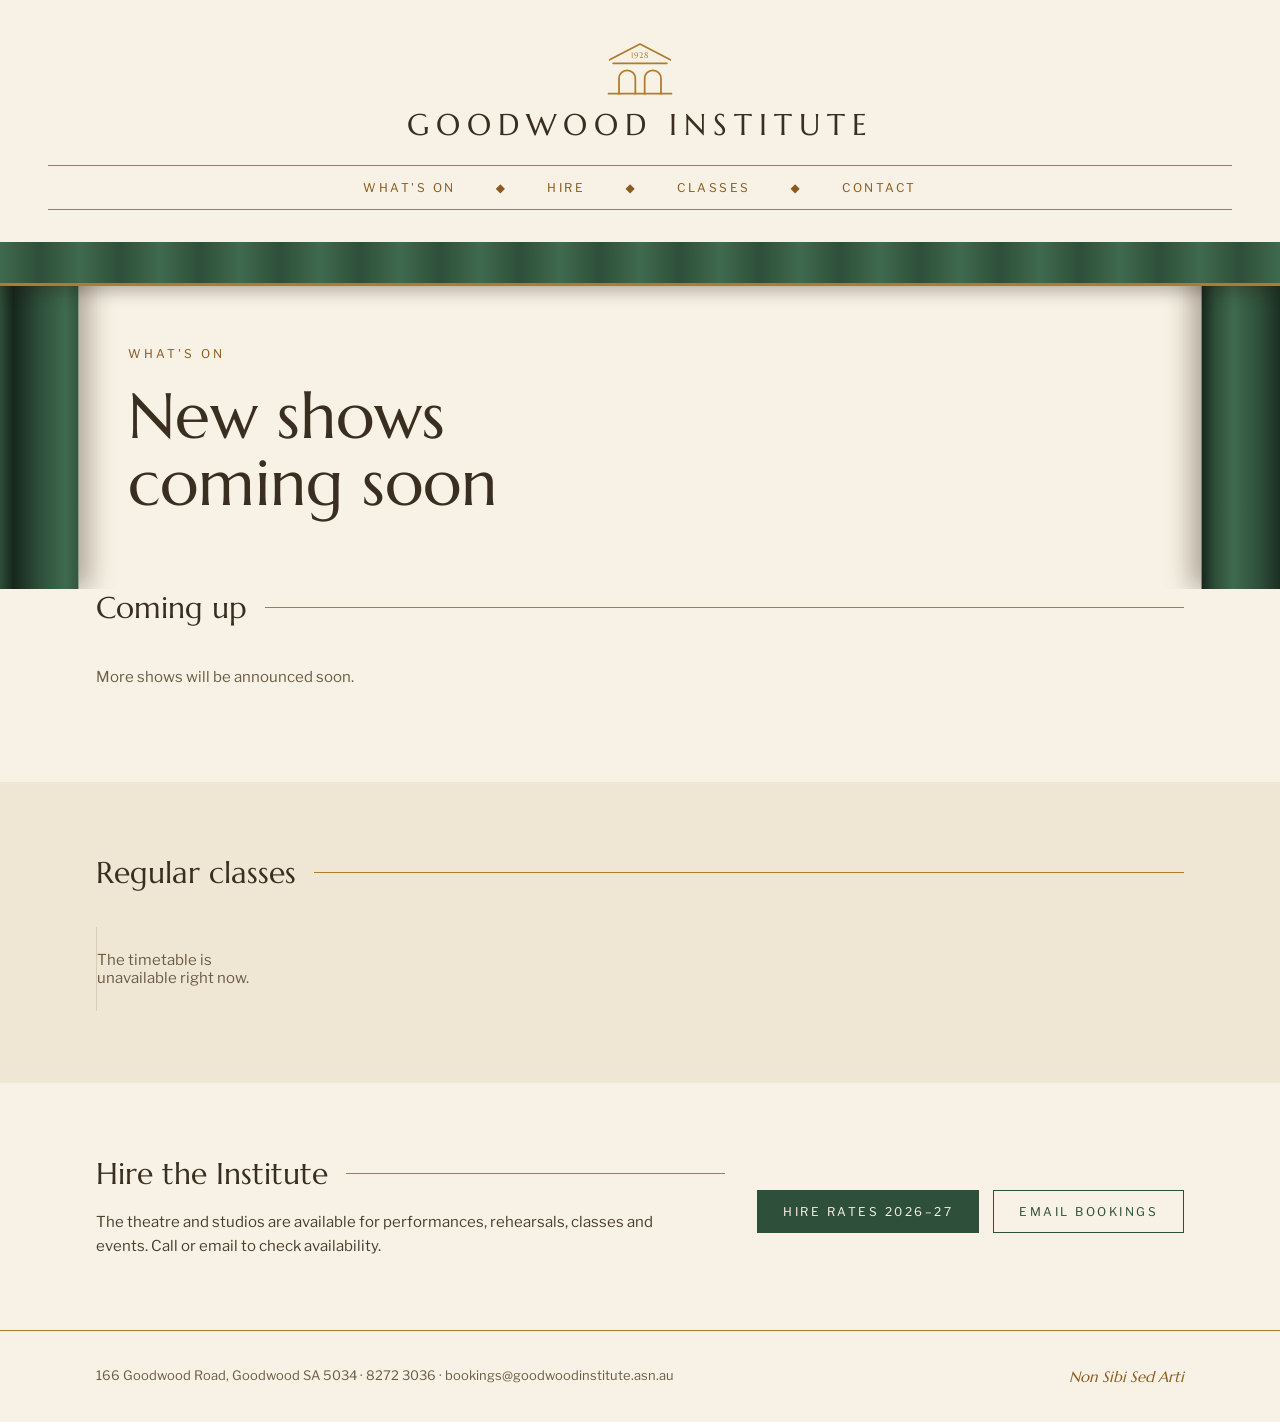
==== site/index.html @ 8cef1530 "Upcoming shows and regular classes from the Google Calendar Adds a Python/Flask backend (backend/) t" ====
<!DOCTYPE html>
<html lang="en-AU">
<head>
<meta charset="utf-8">
<meta name="viewport" content="width=device-width, initial-scale=1">
<title>Goodwood Institute · Theatre and studios on Goodwood Road</title>
<meta name="description" content="Shows, regular classes and venue hire at the Goodwood Institute, 166 Goodwood Road, Goodwood SA.">
<link rel="preconnect" href="https://fonts.googleapis.com">
<link rel="preconnect" href="https://fonts.gstatic.com" crossorigin>
<link href="https://fonts.googleapis.com/css2?family=Marcellus&family=Libre+Franklin:wght@400;500;600&display=swap" rel="stylesheet">
<link rel="stylesheet" href="styles.css">
</head>
<body>
<div class="wrap">
  <header class="masthead">
    <svg width="70" height="56" viewBox="0 0 120 96" fill="none" aria-hidden="true"><path d="M8 34 L60 7 L112 34" stroke="#B27A2B" stroke-width="3" stroke-linecap="round" stroke-linejoin="round"/><path d="M14 40 H106" stroke="#B27A2B" stroke-width="3" stroke-linecap="round"/><text x="60" y="31" text-anchor="middle" font-family="Marcellus, serif" font-size="13" letter-spacing="2" fill="#B27A2B">1928</text><path d="M24 92 V66 A14 14 0 0 1 52 66 V92" stroke="#B27A2B" stroke-width="3" stroke-linecap="round"/><path d="M68 92 V66 A14 14 0 0 1 96 66 V92" stroke="#B27A2B" stroke-width="3" stroke-linecap="round"/><path d="M6 92 H114" stroke="#B27A2B" stroke-width="3" stroke-linecap="round"/></svg>
    <h1>Goodwood Institute</h1>
  </header>
  <nav class="nav" aria-label="Main">
    <a href="#whats-on">What's on</a><span class="sep" aria-hidden="true">◆</span>
    <a href="#hire">Hire</a><span class="sep" aria-hidden="true">◆</span>
    <a href="#week">Classes</a><span class="sep" aria-hidden="true">◆</span>
    <a href="#contact">Contact</a>
  </nav>

  <main>
    <section class="stage" id="whats-on" aria-label="Featured show">
      <div class="feature" id="feature"></div>
      <div class="curtain left" aria-hidden="true"></div>
      <div class="curtain right" aria-hidden="true"></div>
      <div class="pelmet" aria-hidden="true"></div>
    </section>

    <section class="upcoming" aria-labelledby="upcoming-h">
      <div class="section-head"><h2 id="upcoming-h">Coming up</h2></div>
      <div id="upcoming"></div>
    </section>

    <section class="week" id="week" aria-labelledby="week-h">
      <div class="section-head"><h2 id="week-h">Regular classes</h2></div>
      <div class="week-tabs" id="week-tabs" role="group" aria-label="Choose a week"></div>
      <div class="week-grid" id="week-grid" aria-live="polite"></div>
    </section>

    <section class="hire" id="hire" aria-labelledby="hire-h">
      <div>
        <div class="section-head"><h2 id="hire-h">Hire the Institute</h2></div>
        <p>The theatre and studios are available for performances, rehearsals, classes and events. Call or email to check availability.</p>
      </div>
      <div class="buttons">
        <a class="btn btn-solid" href="docs/rates-2026-2027.pdf">Hire rates 2026–27</a>
        <a class="btn btn-line" href="mailto:bookings@goodwoodinstitute.asn.au">Email bookings</a>
      </div>
    </section>
  </main>

  <footer class="footer" id="contact">
    <span>166 Goodwood Road, Goodwood SA 5034 · <a href="tel:+61882723036">8272&nbsp;3036</a> · <a href="mailto:bookings@goodwoodinstitute.asn.au">bookings@goodwoodinstitute.asn.au</a></span>
    <span class="motto" lang="la">Non Sibi Sed Arti</span>
  </footer>
</div>
<script src="app.js"></script>
</body>
</html>
---- site/styles.css ----
:root {
  --cream: #F7F2E5; --cream-2: #EFE7D4; --rule: #D9CDB4;
  --ink: #3A2E20; --ink-2: #4A3D2C; --muted: #6B5B44;
  --ochre: #B27A2B; --ochre-dk: #8A5B1E; --green: #2E4F3A;
  --curtain-1: #16271C; --curtain-2: #2E4F3A; --curtain-3: #3F6A4E;
  --serif: 'Marcellus', Georgia, serif; --sans: 'Libre Franklin', system-ui, sans-serif;
}
* { box-sizing: border-box; }
body { margin: 0; background: var(--cream); color: var(--ink); font-family: var(--sans); -webkit-font-smoothing: antialiased; }
a { color: var(--green); text-decoration: none; }
a:hover { color: var(--ochre-dk); }
a:focus-visible, button:focus-visible { outline: 2px solid var(--ochre-dk); outline-offset: 3px; }
.visually-hidden { position: absolute; width: 1px; height: 1px; overflow: hidden; clip-path: inset(50%); white-space: nowrap; }
img { display: block; max-width: 100%; }
.wrap { max-width: 1280px; margin: 0 auto; }
.eyebrow { font-size: 0.75rem; letter-spacing: 3px; text-transform: uppercase; color: var(--ochre-dk); }

.masthead { display: flex; flex-direction: column; align-items: center; gap: 12px; padding: 40px 24px 24px; }
.masthead h1 { margin: 0; font: 400 1.875rem/1.1 var(--serif); letter-spacing: 7px; text-align: center; text-transform: uppercase; }
.nav { display: flex; flex-wrap: wrap; justify-content: center; gap: 14px 40px; padding: 14px; margin: 0 48px; border-top: 1px solid var(--ochre); border-bottom: 1px solid var(--ochre); font-size: 0.75rem; letter-spacing: 2.5px; text-transform: uppercase; }
.nav a { color: var(--ochre-dk); }
.nav .sep { color: var(--ochre-dk); }

.stage { position: relative; overflow: hidden; margin-top: 32px; }
.feature { display: grid; grid-template-columns: 460px minmax(0,1fr); gap: 72px; padding: 104px 128px 72px; align-items: center; }
.poster { aspect-ratio: 3 / 4; background: var(--cream-2); overflow: hidden; display: flex; align-items: center; justify-content: center; }
.poster img { width: 100%; height: 100%; object-fit: cover; }
.poster svg { width: 40%; opacity: .5; }
.feature-text { display: flex; flex-direction: column; gap: 22px; }
.feature-text h2 { margin: 0; font: 400 4rem/1.05 var(--serif); text-wrap: balance; }
.company { display: flex; align-items: center; gap: 14px; }
.company::before { content: ""; width: 34px; height: 1px; background: var(--ochre); }
.company span { font: italic 1.125rem var(--serif); color: var(--ochre-dk); }
.facts { display: grid; grid-template-columns: auto minmax(0,1fr); gap: 10px 28px; margin: 6px 0 0; font-size: 0.9375rem; color: var(--ink-2); }
.facts dt { color: var(--ochre-dk); }
.facts dd { margin: 0; }
.buttons { display: flex; flex-wrap: wrap; gap: 14px; margin-top: 10px; }
.btn { display: inline-block; font-size: 0.75rem; letter-spacing: 2.5px; text-transform: uppercase; padding: 14px 26px; text-align: center; }
.btn-solid { background: var(--green); color: var(--cream); }
.btn-solid:hover { background: var(--ochre-dk); color: var(--cream); }
.btn-line { border: 1px solid var(--green); color: var(--green); padding: 13px 25px; }

.curtain { position: absolute; top: 0; bottom: 0; width: 51%; transition: transform 2.6s cubic-bezier(.6,0,.2,1); pointer-events: none; }
.curtain.left { left: 0; background: repeating-linear-gradient(90deg, var(--curtain-1) 0, var(--curtain-2) 26px, var(--curtain-3) 52px, var(--curtain-2) 70px, var(--curtain-1) 84px); box-shadow: 10px 0 24px rgba(40,20,10,.35); }
.curtain.right { right: 0; background: repeating-linear-gradient(90deg, var(--curtain-1) 0, var(--curtain-2) 14px, var(--curtain-3) 32px, var(--curtain-2) 58px, var(--curtain-1) 84px); box-shadow: -10px 0 24px rgba(40,20,10,.35); }
.stage.open .curtain.left { transform: translateX(-88%); }
.stage.open .curtain.right { transform: translateX(88%); }
.pelmet { position: absolute; top: 0; left: 0; right: 0; height: 44px; background: repeating-linear-gradient(90deg, var(--curtain-3) 0, var(--curtain-2) 40px, var(--curtain-3) 80px); border-bottom: 3px solid var(--ochre); box-shadow: 0 6px 16px rgba(40,20,10,.3); pointer-events: none; }
@media (prefers-reduced-motion: reduce) { .curtain { transition: none; } }

.section-head { display: flex; align-items: center; gap: 18px; margin-bottom: 18px; }
.section-head h2 { margin: 0; font: 400 1.875rem var(--serif); }
.section-head::after { content: ""; flex: 1; height: 1px; background: var(--ochre); }

.upcoming { padding: 0 96px 72px; }
.show-row { display: grid; grid-template-columns: 110px 160px minmax(0,1fr) 150px; gap: 32px; align-items: center; padding: 18px 0; border-bottom: 1px solid var(--rule); }
.show-row .poster { aspect-ratio: auto; height: 140px; }
.show-date { font: 400 1.25rem var(--serif); color: var(--ochre-dk); }
.show-row h3 { margin: 0 0 6px; font: 400 1.625rem/1.2 var(--serif); }
.show-row .by { font-size: 0.875rem; color: var(--muted); }
.show-row .buttons { flex-direction: column; margin: 0; gap: 8px; }
.show-row .btn { padding: 12px 16px; }
.show-row .btn-line { padding: 11px 15px; }
.empty { padding: 24px 0; color: var(--muted); font-size: 0.9375rem; }

.week { background: var(--cream-2); padding: 72px 96px; }
.week-grid { display: grid; grid-template-columns: repeat(7, minmax(0,1fr)); border-left: 1px solid var(--rule); }
.day { border-right: 1px solid var(--rule); min-height: 220px; display: flex; flex-direction: column; }
.day-name { margin: 0; font-weight: 400; font-size: 0.75rem; letter-spacing: 2.5px; text-transform: uppercase; color: var(--ochre-dk); padding: 10px 14px; border-bottom: 1px solid var(--rule); }
.day-items { display: flex; flex-direction: column; gap: 10px; padding: 12px; }
.session { background: var(--cream); border-top: 2px solid var(--ochre); padding: 10px; display: flex; flex-direction: column; gap: 3px; color: var(--ink); }
.session .t { font-size: 0.75rem; color: var(--ochre-dk); }
.session .n { font: 400 1rem/1.2 var(--serif); }
.session .a { font-size: 0.75rem; color: var(--muted); }
a.session:hover .n { color: var(--green); }
.day.past { opacity: .55; }
.session.cancelled .n { text-decoration: line-through; }
.week-tabs { display: flex; flex-wrap: wrap; gap: 8px; margin-bottom: 18px; }
.week-tabs button { font: inherit; font-size: 0.75rem; letter-spacing: 2px; text-transform: uppercase; background: transparent; color: var(--green); border: 1px solid var(--green); padding: 10px 16px; cursor: pointer; }
.week-tabs button[aria-pressed="true"] { background: var(--green); color: var(--cream); }
.status { display: inline-block; margin-left: 12px; padding: 3px 8px; font: 600 0.6875rem var(--sans); letter-spacing: 1.5px; text-transform: uppercase; vertical-align: middle; background: var(--green); color: var(--cream); }
.summary { margin: 0; font-size: 1.0625rem; line-height: 1.6; color: var(--ink-2); max-width: 36em; }

.hire { padding: 72px 96px; display: grid; grid-template-columns: minmax(0,1fr) auto; gap: 32px; align-items: center; }
.hire p { margin: 8px 0 0; font-size: 0.9375rem; line-height: 1.6; color: var(--ink-2); max-width: 560px; }

.footer { padding: 36px 96px; display: flex; flex-wrap: wrap; gap: 12px 32px; justify-content: space-between; font-size: 0.8125rem; color: var(--muted); border-top: 1px solid var(--ochre); }
.footer a { color: var(--muted); }
.footer .motto { font: italic 0.9375rem var(--serif); color: var(--ochre-dk); }

@media (max-width: 1100px) {
  .feature { grid-template-columns: 340px minmax(0,1fr); gap: 48px; padding: 96px 64px 56px; }
  .feature-text h2 { font-size: 3rem; }
  .upcoming, .week, .hire, .footer { padding-left: 48px; padding-right: 48px; }
  .week-grid { grid-template-columns: repeat(4, minmax(0,1fr)); border-top: 1px solid var(--rule); }
  .day { border-bottom: 1px solid var(--rule); min-height: 160px; }
}
@media (max-width: 720px) {
  .masthead h1 { font-size: 1.375rem; letter-spacing: 4px; }
  .nav { margin: 0 20px; gap: 10px 20px; }
  .nav .sep { display: none; }
  .feature { grid-template-columns: 1fr; gap: 32px; padding: 80px 28px 48px; }
  .feature .poster { max-width: 320px; }
  .feature-text h2 { font-size: 2.375rem; }
  .upcoming, .week, .hire, .footer { padding-left: 20px; padding-right: 20px; }
  .show-row { grid-template-columns: 80px minmax(0,1fr); gap: 8px 20px; }
  .show-row .poster { height: 106px; grid-row: span 3; }
  .show-row .buttons { flex-direction: row; }
  .week-grid { grid-template-columns: 1fr 1fr; }
  .hire { grid-template-columns: 1fr; }
}
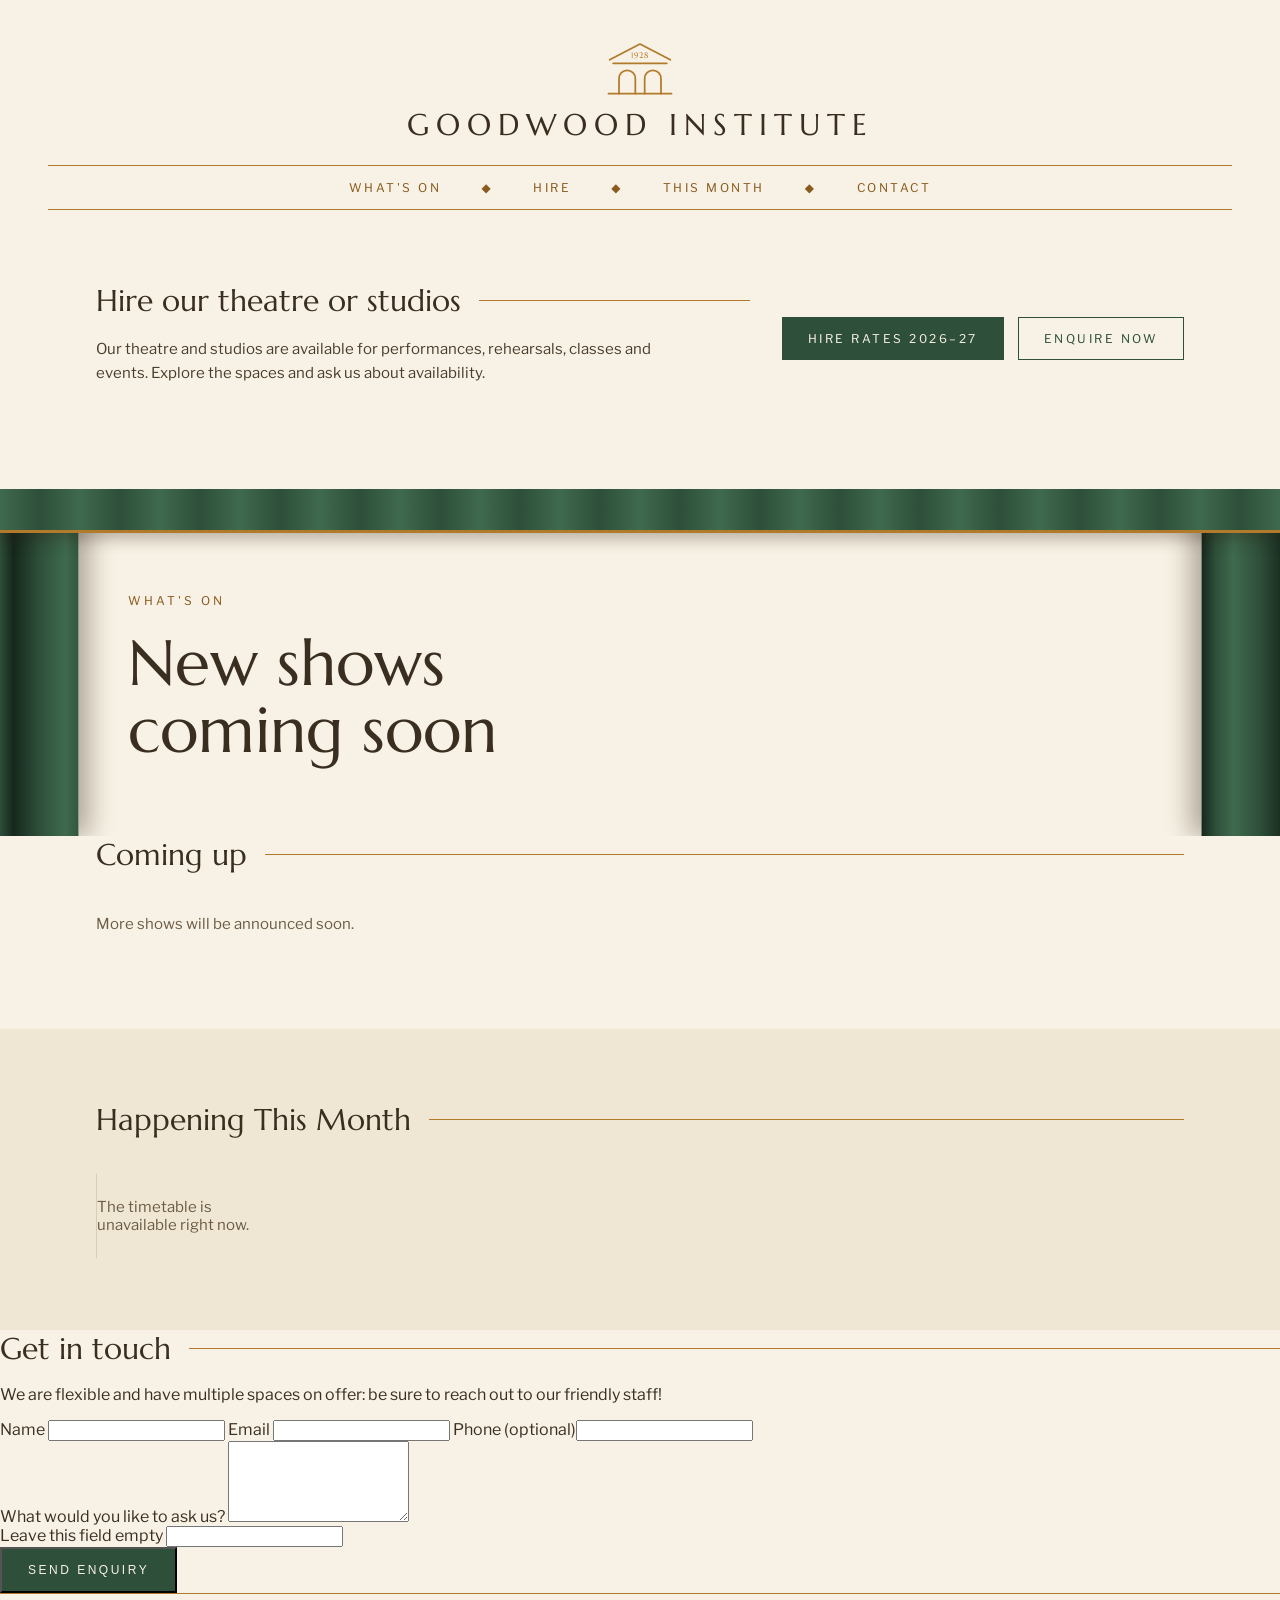
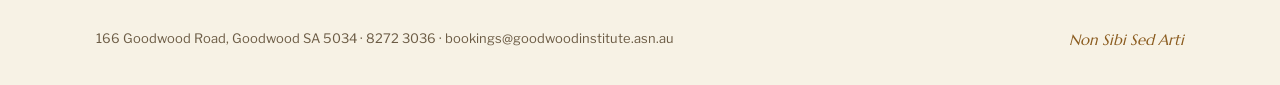
==== commit 5dd084c8: "Lead with hire, rename monthly programme, and add accessible enquiry form" ====
--- a/site/index.html
+++ b/site/index.html
@@ -4,7 +4,7 @@
 <meta charset="utf-8">
 <meta name="viewport" content="width=device-width, initial-scale=1">
 <title>Goodwood Institute · Theatre and studios on Goodwood Road</title>
-<meta name="description" content="Shows, regular classes and venue hire at the Goodwood Institute, 166 Goodwood Road, Goodwood SA.">
+<meta name="description" content="Shows, classes, events and venue hire at the Goodwood Institute, 166 Goodwood Road, Goodwood SA.">
 <link rel="preconnect" href="https://fonts.googleapis.com">
 <link rel="preconnect" href="https://fonts.gstatic.com" crossorigin>
 <link href="https://fonts.googleapis.com/css2?family=Marcellus&family=Libre+Franklin:wght@400;500;600&display=swap" rel="stylesheet">
@@ -19,11 +19,23 @@
   <nav class="nav" aria-label="Main">
     <a href="#whats-on">What's on</a><span class="sep" aria-hidden="true">◆</span>
     <a href="#hire">Hire</a><span class="sep" aria-hidden="true">◆</span>
-    <a href="#week">Classes</a><span class="sep" aria-hidden="true">◆</span>
+    <a href="#week">This month</a><span class="sep" aria-hidden="true">◆</span>
     <a href="#contact">Contact</a>
+    <a href="/admin/" id="staff-admin-link" hidden>Admin</a>
   </nav>
 
   <main>
+    <section class="hire" id="hire" aria-labelledby="hire-h">
+      <div>
+        <div class="section-head"><h2 id="hire-h">Hire our theatre or studios</h2></div>
+        <p>Our theatre and studios are available for performances, rehearsals, classes and events. Explore the spaces and ask us about availability.</p>
+      </div>
+      <div class="buttons">
+        <a class="btn btn-solid" href="docs/rates-2026-2027.pdf">Hire rates 2026–27</a>
+        <a class="btn btn-line" href="#contact">Enquire now</a>
+      </div>
+    </section>
+
     <section class="stage" id="whats-on" aria-label="Featured show">
       <div class="feature" id="feature"></div>
       <div class="curtain left" aria-hidden="true"></div>
@@ -37,24 +49,32 @@
     </section>
 
     <section class="week" id="week" aria-labelledby="week-h">
-      <div class="section-head"><h2 id="week-h">Regular classes</h2></div>
+      <div class="section-head"><h2 id="week-h">Happening This Month</h2></div>
       <div class="week-tabs" id="week-tabs" role="group" aria-label="Choose a week"></div>
       <div class="week-grid" id="week-grid" aria-live="polite"></div>
     </section>
 
-    <section class="hire" id="hire" aria-labelledby="hire-h">
-      <div>
-        <div class="section-head"><h2 id="hire-h">Hire the Institute</h2></div>
-        <p>The theatre and studios are available for performances, rehearsals, classes and events. Call or email to check availability.</p>
-      </div>
-      <div class="buttons">
-        <a class="btn btn-solid" href="docs/rates-2026-2027.pdf">Hire rates 2026–27</a>
-        <a class="btn btn-line" href="mailto:bookings@goodwoodinstitute.asn.au">Email bookings</a>
-      </div>
+
+
+    <section class="contact" id="contact" aria-labelledby="contact-h">
+      <div class="section-head"><h2 id="contact-h">Get in touch</h2></div>
+      <p class="contact-intro">We are flexible and have multiple spaces on offer: be sure to reach out to our friendly staff!</p>
+      <form id="contact-form" action="/api/contact" method="post">
+        <div class="contact-fields">
+          <label>Name <input name="name" type="text" autocomplete="name" maxlength="120" required></label>
+          <label>Email <input name="email" type="email" autocomplete="email" maxlength="254" required></label>
+          <label>Phone <span class="optional">(optional)</span><input name="phone" type="tel" autocomplete="tel" maxlength="60"></label>
+        </div>
+        <label>What would you like to ask us?
+          <textarea name="message" rows="5" minlength="10" maxlength="5000" required></textarea>
+        </label>
+        <div class="contact-trap" aria-hidden="true"><label>Leave this field empty <input name="website" tabindex="-1" autocomplete="off"></label></div>
+        <div class="contact-actions"><button class="btn btn-solid" type="submit">Send enquiry</button><span id="contact-status" role="status" aria-live="polite"></span></div>
+      </form>
     </section>
   </main>
 
-  <footer class="footer" id="contact">
+  <footer class="footer">
     <span>166 Goodwood Road, Goodwood SA 5034 · <a href="tel:+61882723036">8272&nbsp;3036</a> · <a href="mailto:bookings@goodwoodinstitute.asn.au">bookings@goodwoodinstitute.asn.au</a></span>
     <span class="motto" lang="la">Non Sibi Sed Arti</span>
   </footer>
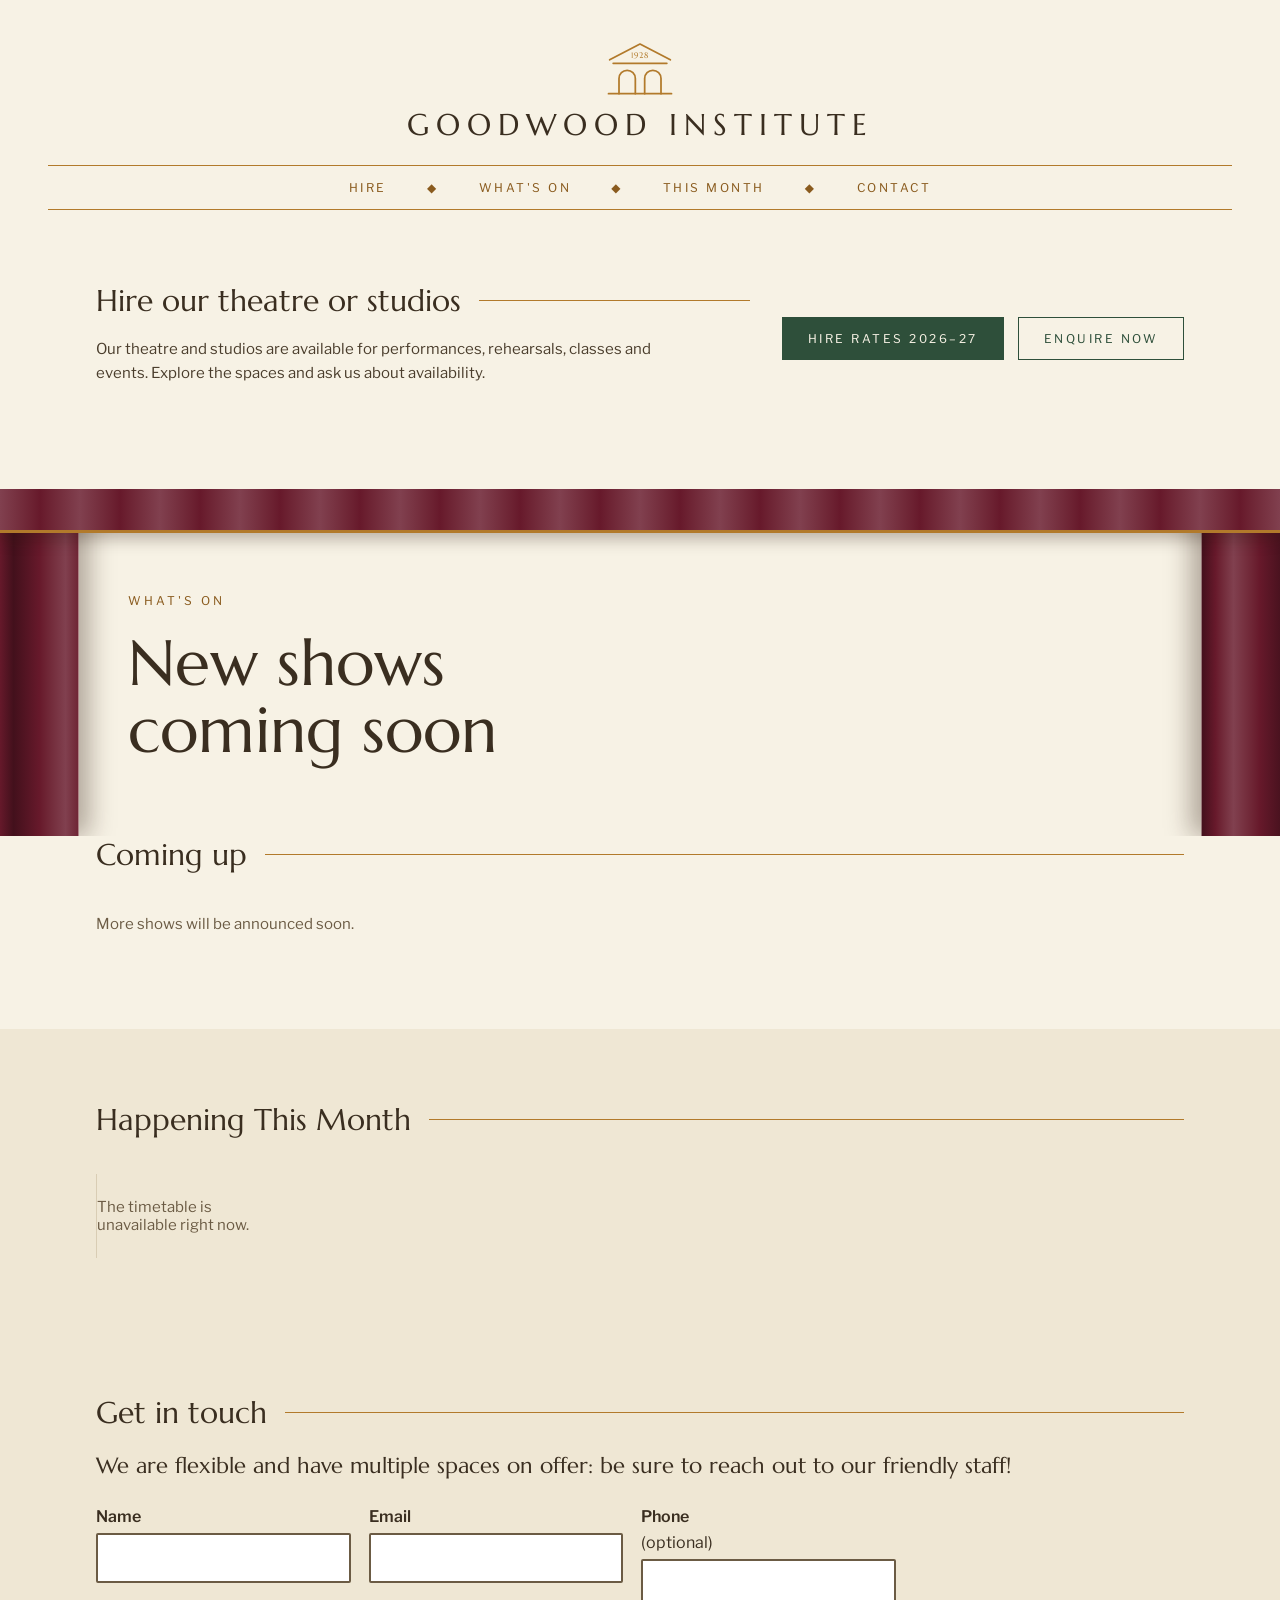
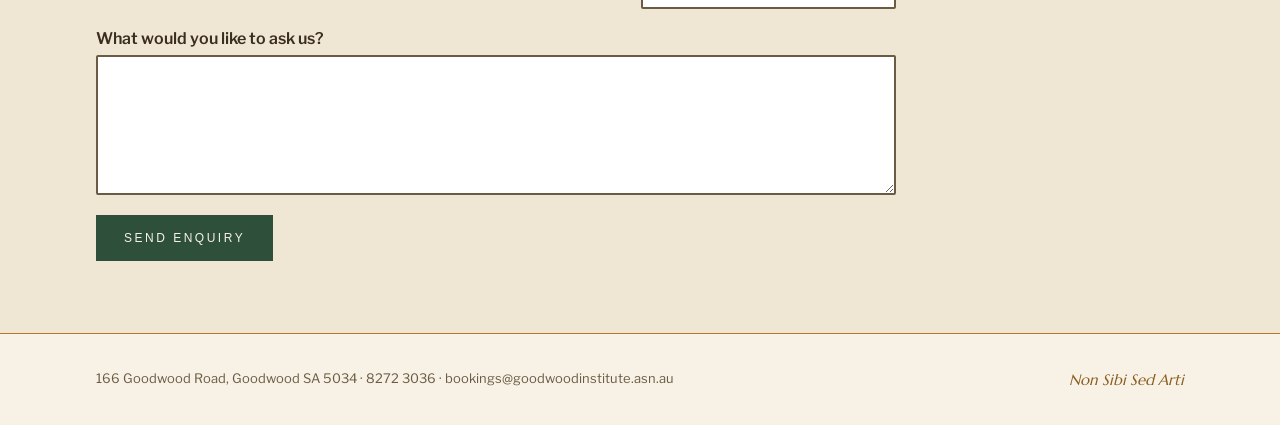
==== commit ae8c24fe: "Align test fixtures and navigation with publishing and staff access" ====
--- a/site/index.html
+++ b/site/index.html
@@ -17,8 +17,8 @@
     <h1>Goodwood Institute</h1>
   </header>
   <nav class="nav" aria-label="Main">
+    <a href="#hire">Hire</a><span class="sep" aria-hidden="true">◆</span>
     <a href="#whats-on">What's on</a><span class="sep" aria-hidden="true">◆</span>
-    <a href="#hire">Hire</a><span class="sep" aria-hidden="true">◆</span>
     <a href="#week">This month</a><span class="sep" aria-hidden="true">◆</span>
     <a href="#contact">Contact</a>
     <a href="/admin/" id="staff-admin-link" hidden>Admin</a>
--- a/site/styles.css
+++ b/site/styles.css
@@ -2,7 +2,10 @@
   --cream: #F7F2E5; --cream-2: #EFE7D4; --rule: #D9CDB4;
   --ink: #3A2E20; --ink-2: #4A3D2C; --muted: #6B5B44;
   --ochre: #B27A2B; --ochre-dk: #8A5B1E; --green: #2E4F3A;
-  --curtain-1: #16271C; --curtain-2: #2E4F3A; --curtain-3: #3F6A4E;
+  --curtain-base: #67192B; /* oxblood; replaceable from admin */
+  --curtain-1: color-mix(in srgb, var(--curtain-base) 65%, black);
+  --curtain-2: var(--curtain-base);
+  --curtain-3: color-mix(in srgb, var(--curtain-base) 83%, white);
   --serif: 'Marcellus', Georgia, serif; --sans: 'Libre Franklin', system-ui, sans-serif;
 }
 * { box-sizing: border-box; }
@@ -63,17 +66,19 @@
 .show-row .btn-line { padding: 11px 15px; }
 .empty { padding: 24px 0; color: var(--muted); font-size: 0.9375rem; }
 
-.week { background: var(--cream-2); padding: 72px 96px; }
+.week { background: var(--cream-2); padding: 72px 96px; color: var(--ink); }
 .week-grid { display: grid; grid-template-columns: repeat(7, minmax(0,1fr)); border-left: 1px solid var(--rule); }
 .day { border-right: 1px solid var(--rule); min-height: 220px; display: flex; flex-direction: column; }
 .day-name { margin: 0; font-weight: 400; font-size: 0.75rem; letter-spacing: 2.5px; text-transform: uppercase; color: var(--ochre-dk); padding: 10px 14px; border-bottom: 1px solid var(--rule); }
 .day-items { display: flex; flex-direction: column; gap: 10px; padding: 12px; }
-.session { background: var(--cream); border-top: 2px solid var(--ochre); padding: 10px; display: flex; flex-direction: column; gap: 3px; color: var(--ink); }
+.session { background: #FFFDF8; border-top: 2px solid var(--ochre); padding: 10px; display: flex; flex-direction: column; gap: 3px; color: var(--ink); }
 .session .t { font-size: 0.75rem; color: var(--ochre-dk); }
 .session .n { font: 400 1rem/1.2 var(--serif); }
 .session .a { font-size: 0.75rem; color: var(--muted); }
 a.session:hover .n { color: var(--green); }
-.day.past { opacity: .55; }
+.day.past { background: #E9E0CD; }
+.day.past .day-name { color: var(--ink); }
+.day.past .session { border-color: var(--green); }
 .session.cancelled .n { text-decoration: line-through; }
 .week-tabs { display: flex; flex-wrap: wrap; gap: 8px; margin-bottom: 18px; }
 .week-tabs button { font: inherit; font-size: 0.75rem; letter-spacing: 2px; text-transform: uppercase; background: transparent; color: var(--green); border: 1px solid var(--green); padding: 10px 16px; cursor: pointer; }
@@ -109,3 +114,32 @@
   .week-grid { grid-template-columns: 1fr 1fr; }
   .hire { grid-template-columns: 1fr; }
 }
+
+/* Theatre poster carousel; controls remain keyboard-operable. */
+.poster-carousel { position: relative; }
+.poster-carousel img { width: 100%; height: 100%; object-fit: cover; }
+.poster-carousel .poster-controls { position: absolute; inset: auto 0 0; display: flex; align-items: center;
+  justify-content: space-between; gap: 8px; background: rgba(28, 17, 20, .87); color: white; padding: 7px; }
+.poster-controls button { background: white; color: #30151B; border: 0; cursor: pointer; font: 600 1rem var(--sans);
+  padding: 6px 12px; border-radius: 2px; }
+.poster-count { font: 600 0.75rem var(--sans); }
+.poster-carousel:focus-within, .poster-carousel:hover { outline-offset: 2px; }
+
+/* Forms deliberately use dark text and solid outlines; no reduced-opacity text. */
+.contact { background: var(--cream-2); padding: 64px 96px 72px; }
+.contact-intro { font: 400 1.4rem/1.5 var(--serif); max-width: 45em; margin: 10px 0 24px; }
+#contact-form { display: flex; flex-direction: column; gap: 20px; max-width: 800px; }
+#contact-form label { display: flex; flex-direction: column; gap: 7px; font-weight: 600; color: var(--ink); }
+#contact-form input, #contact-form textarea { display: block; width: 100%; border: 2px solid #6B5B44;
+  padding: 12px; font: 1rem/1.4 var(--sans); background: white; color: #272018; border-radius: 2px; }
+#contact-form textarea { resize: vertical; }
+.contact-fields { display: grid; grid-template-columns: repeat(3, minmax(0, 1fr)); gap: 18px; }
+.contact-actions { display: flex; align-items: center; gap: 16px; flex-wrap: wrap; }
+.contact-actions button { cursor: pointer; border: 2px solid var(--green); }
+.contact-trap { position: absolute; left: -10000px; width: 1px; height: 1px; overflow: hidden; }
+.optional { font-weight: 400; }
+@media (max-width: 1100px) { .contact { padding-left: 48px; padding-right: 48px; } }
+@media (max-width: 720px) {
+  .contact { padding: 48px 20px; }
+  .contact-fields { grid-template-columns: 1fr; }
+}
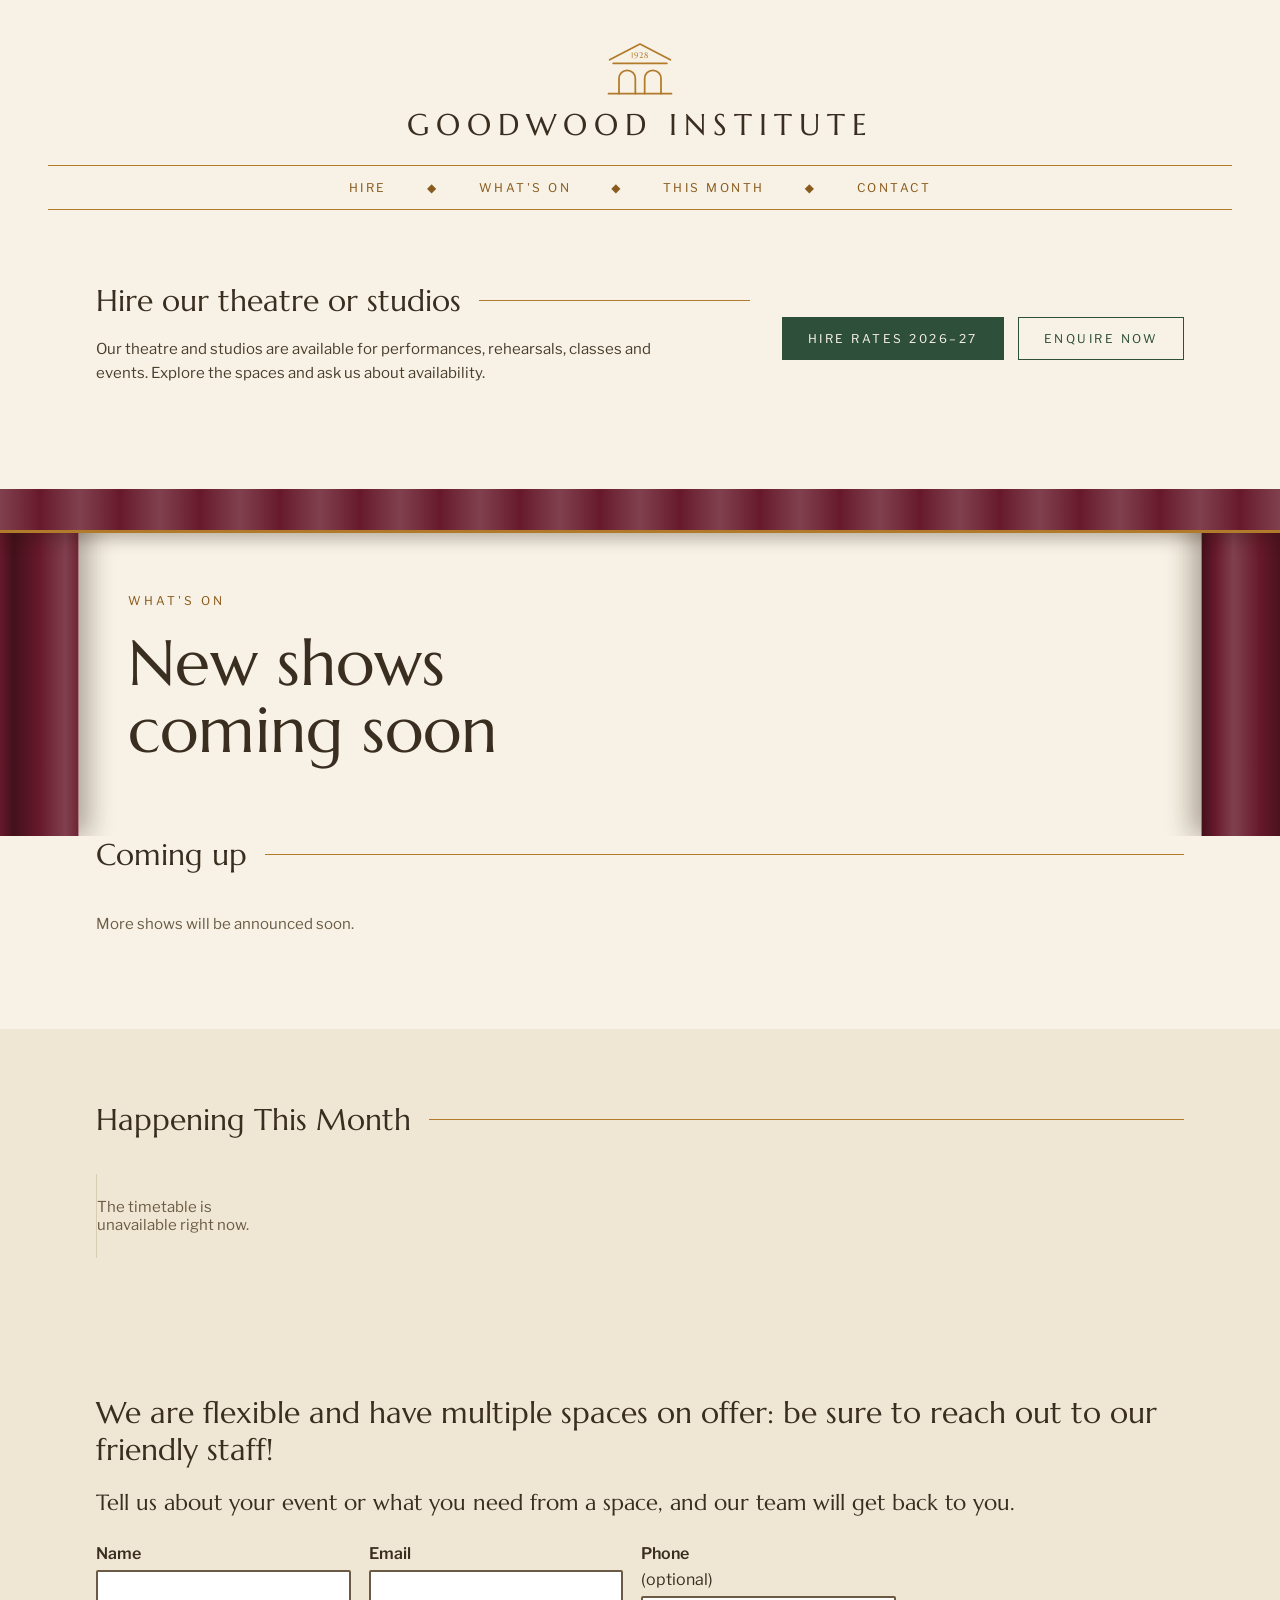
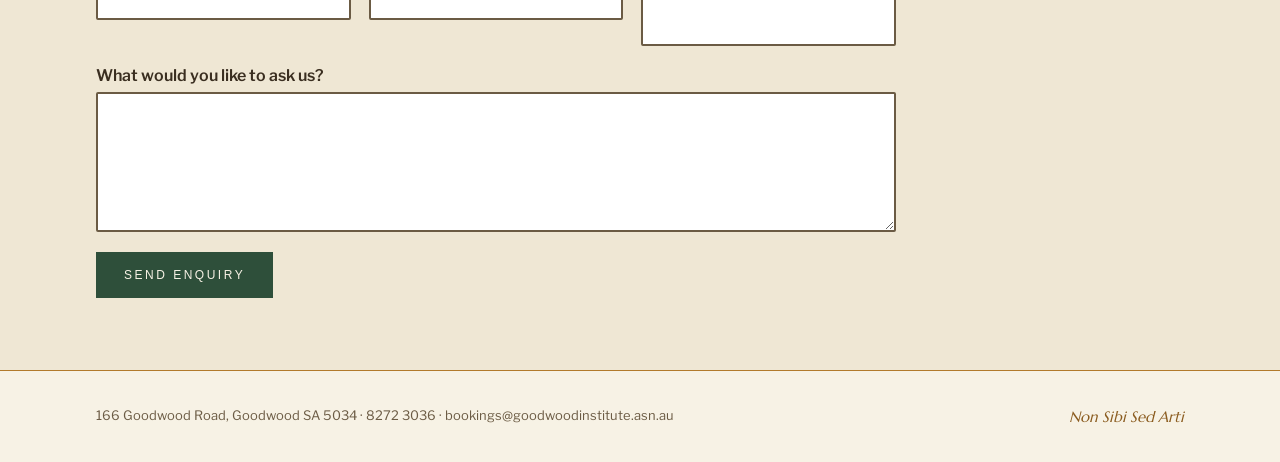
==== commit 3d830047: "Use requested enquiry headline verbatim" ====
--- a/site/index.html
+++ b/site/index.html
@@ -31,7 +31,7 @@
         <p>Our theatre and studios are available for performances, rehearsals, classes and events. Explore the spaces and ask us about availability.</p>
       </div>
       <div class="buttons">
-        <a class="btn btn-solid" href="docs/rates-2026-2027.pdf">Hire rates 2026–27</a>
+        <a class="btn btn-solid" href="/api/hire-rates.pdf">Hire rates 2026–27</a>
         <a class="btn btn-line" href="#contact">Enquire now</a>
       </div>
     </section>
@@ -57,8 +57,8 @@
 
 
     <section class="contact" id="contact" aria-labelledby="contact-h">
-      <div class="section-head"><h2 id="contact-h">Get in touch</h2></div>
-      <p class="contact-intro">We are flexible and have multiple spaces on offer: be sure to reach out to our friendly staff!</p>
+      <div class="section-head"><h2 id="contact-h">We are flexible and have multiple spaces on offer: be sure to reach out to our friendly staff!</h2></div>
+      <p class="contact-intro">Tell us about your event or what you need from a space, and our team will get back to you.</p>
       <form id="contact-form" action="/api/contact" method="post">
         <div class="contact-fields">
           <label>Name <input name="name" type="text" autocomplete="name" maxlength="120" required></label>
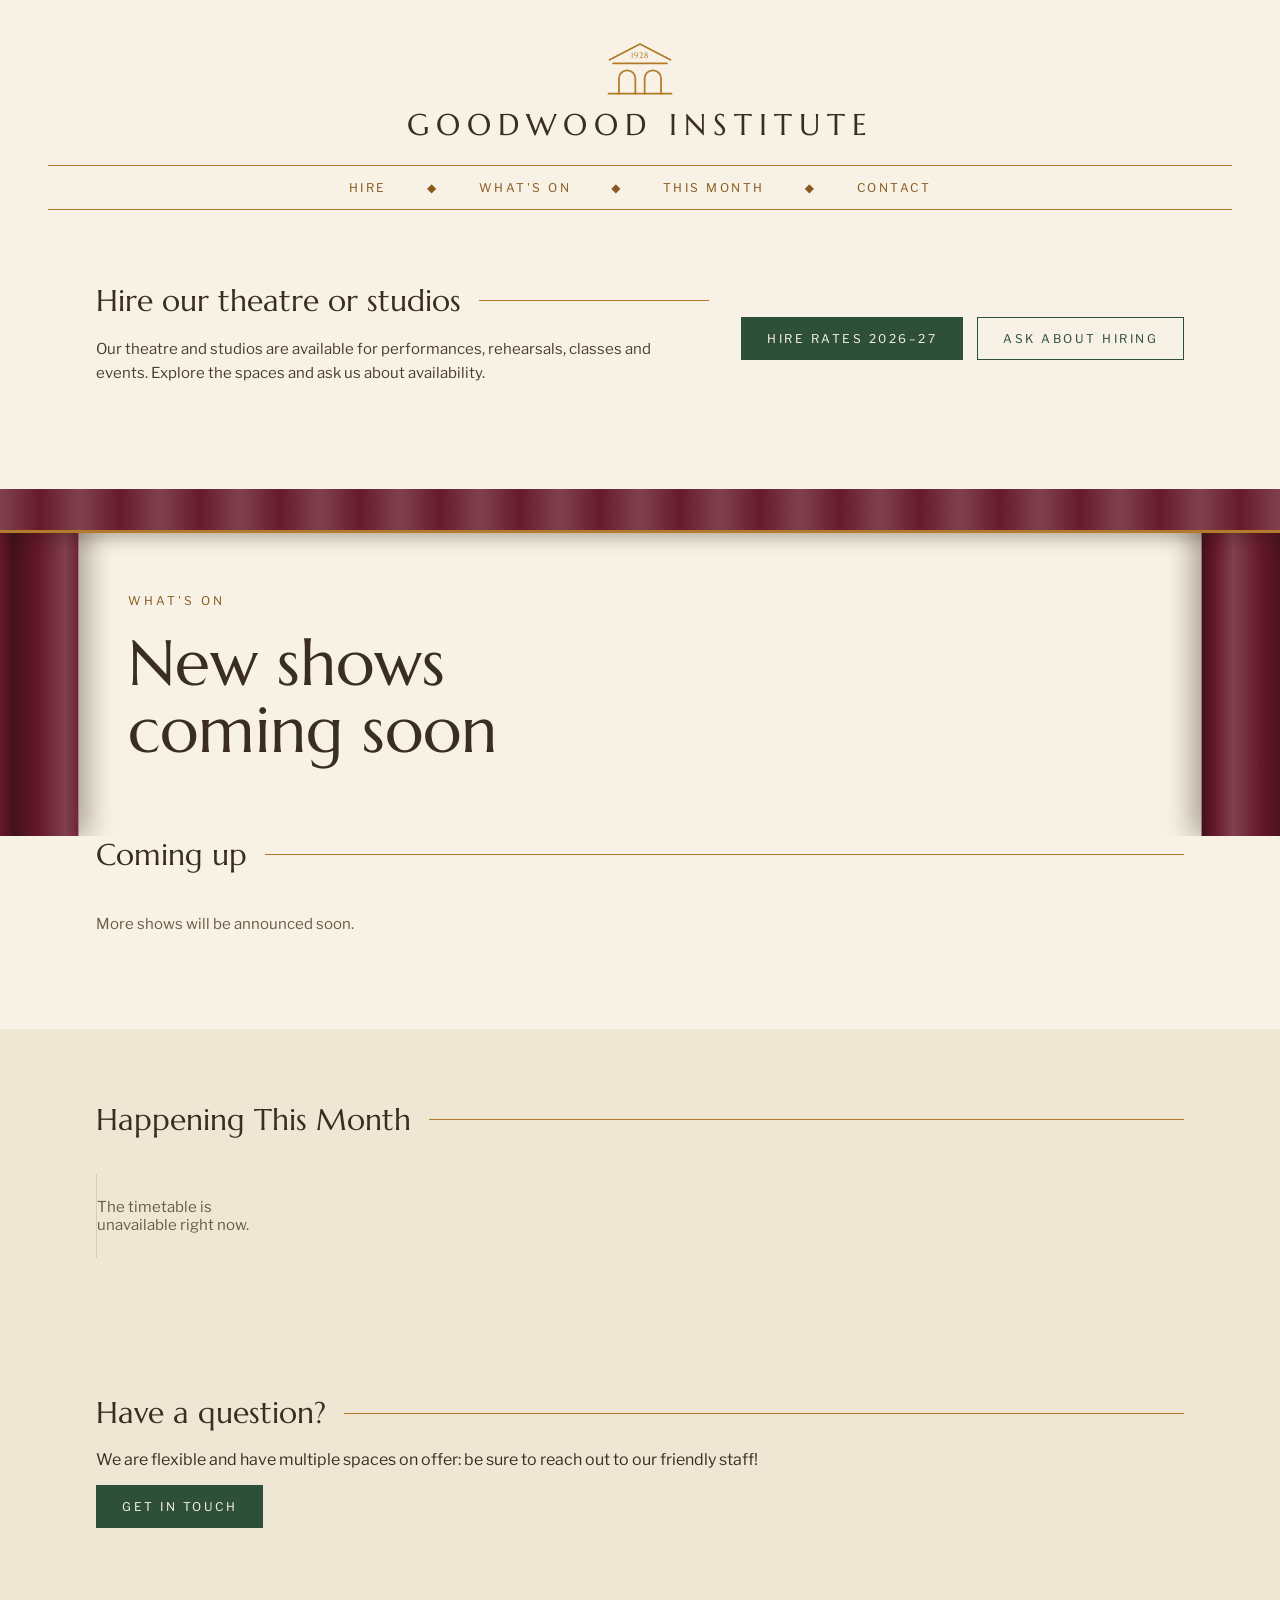
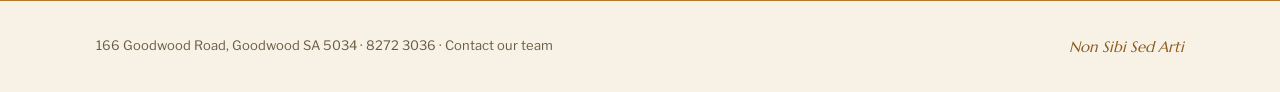
==== commit d046fd8c: "Replace inline enquiry form and accidental mailto with dedicated contact-page links" ====
--- a/site/index.html
+++ b/site/index.html
@@ -20,7 +20,7 @@
     <a href="#hire">Hire</a><span class="sep" aria-hidden="true">◆</span>
     <a href="#whats-on">What's on</a><span class="sep" aria-hidden="true">◆</span>
     <a href="#week">This month</a><span class="sep" aria-hidden="true">◆</span>
-    <a href="#contact">Contact</a>
+    <a href="/contact.html">Contact</a>
     <a href="/admin/" id="staff-admin-link" hidden>Admin</a>
   </nav>
 
@@ -32,7 +32,7 @@
       </div>
       <div class="buttons">
         <a class="btn btn-solid" href="/api/hire-rates.pdf">Hire rates 2026–27</a>
-        <a class="btn btn-line" href="#contact">Enquire now</a>
+        <a class="btn btn-line" href="/contact.html">Ask about hiring</a>
       </div>
     </section>
 
@@ -55,27 +55,17 @@
     </section>
 
 
-
-    <section class="contact" id="contact" aria-labelledby="contact-h">
-      <div class="section-head"><h2 id="contact-h">We are flexible and have multiple spaces on offer: be sure to reach out to our friendly staff!</h2></div>
-      <p class="contact-intro">Tell us about your event or what you need from a space, and our team will get back to you.</p>
-      <form id="contact-form" action="/api/contact" method="post">
-        <div class="contact-fields">
-          <label>Name <input name="name" type="text" autocomplete="name" maxlength="120" required></label>
-          <label>Email <input name="email" type="email" autocomplete="email" maxlength="254" required></label>
-          <label>Phone <span class="optional">(optional)</span><input name="phone" type="tel" autocomplete="tel" maxlength="60"></label>
-        </div>
-        <label>What would you like to ask us?
-          <textarea name="message" rows="5" minlength="10" maxlength="5000" required></textarea>
-        </label>
-        <div class="contact-trap" aria-hidden="true"><label>Leave this field empty <input name="website" tabindex="-1" autocomplete="off"></label></div>
-        <div class="contact-actions"><button class="btn btn-solid" type="submit">Send enquiry</button><span id="contact-status" role="status" aria-live="polite"></span></div>
-      </form>
+    <section class="contact contact-teaser" aria-labelledby="contact-h">
+      <div>
+        <div class="section-head"><h2 id="contact-h">Have a question?</h2></div>
+        <p>We are flexible and have multiple spaces on offer: be sure to reach out to our friendly staff!</p>
+      </div>
+      <a class="btn btn-solid" href="/contact.html">Get in touch</a>
     </section>
   </main>
 
   <footer class="footer">
-    <span>166 Goodwood Road, Goodwood SA 5034 · <a href="tel:+61882723036">8272&nbsp;3036</a> · <a href="mailto:bookings@goodwoodinstitute.asn.au">bookings@goodwoodinstitute.asn.au</a></span>
+    <span>166 Goodwood Road, Goodwood SA 5034 · <a href="tel:+61882723036">8272&nbsp;3036</a> · <a href="/contact.html">Contact our team</a></span>
     <span class="motto" lang="la">Non Sibi Sed Arti</span>
   </footer>
 </div>
--- a/site/styles.css
+++ b/site/styles.css
@@ -127,6 +127,7 @@
 
 /* Forms deliberately use dark text and solid outlines; no reduced-opacity text. */
 .contact { background: var(--cream-2); padding: 64px 96px 72px; }
+.contact .section-head h2 { max-width: 25em; line-height: 1.25; }
 .contact-intro { font: 400 1.4rem/1.5 var(--serif); max-width: 45em; margin: 10px 0 24px; }
 #contact-form { display: flex; flex-direction: column; gap: 20px; max-width: 800px; }
 #contact-form label { display: flex; flex-direction: column; gap: 7px; font-weight: 600; color: var(--ink); }
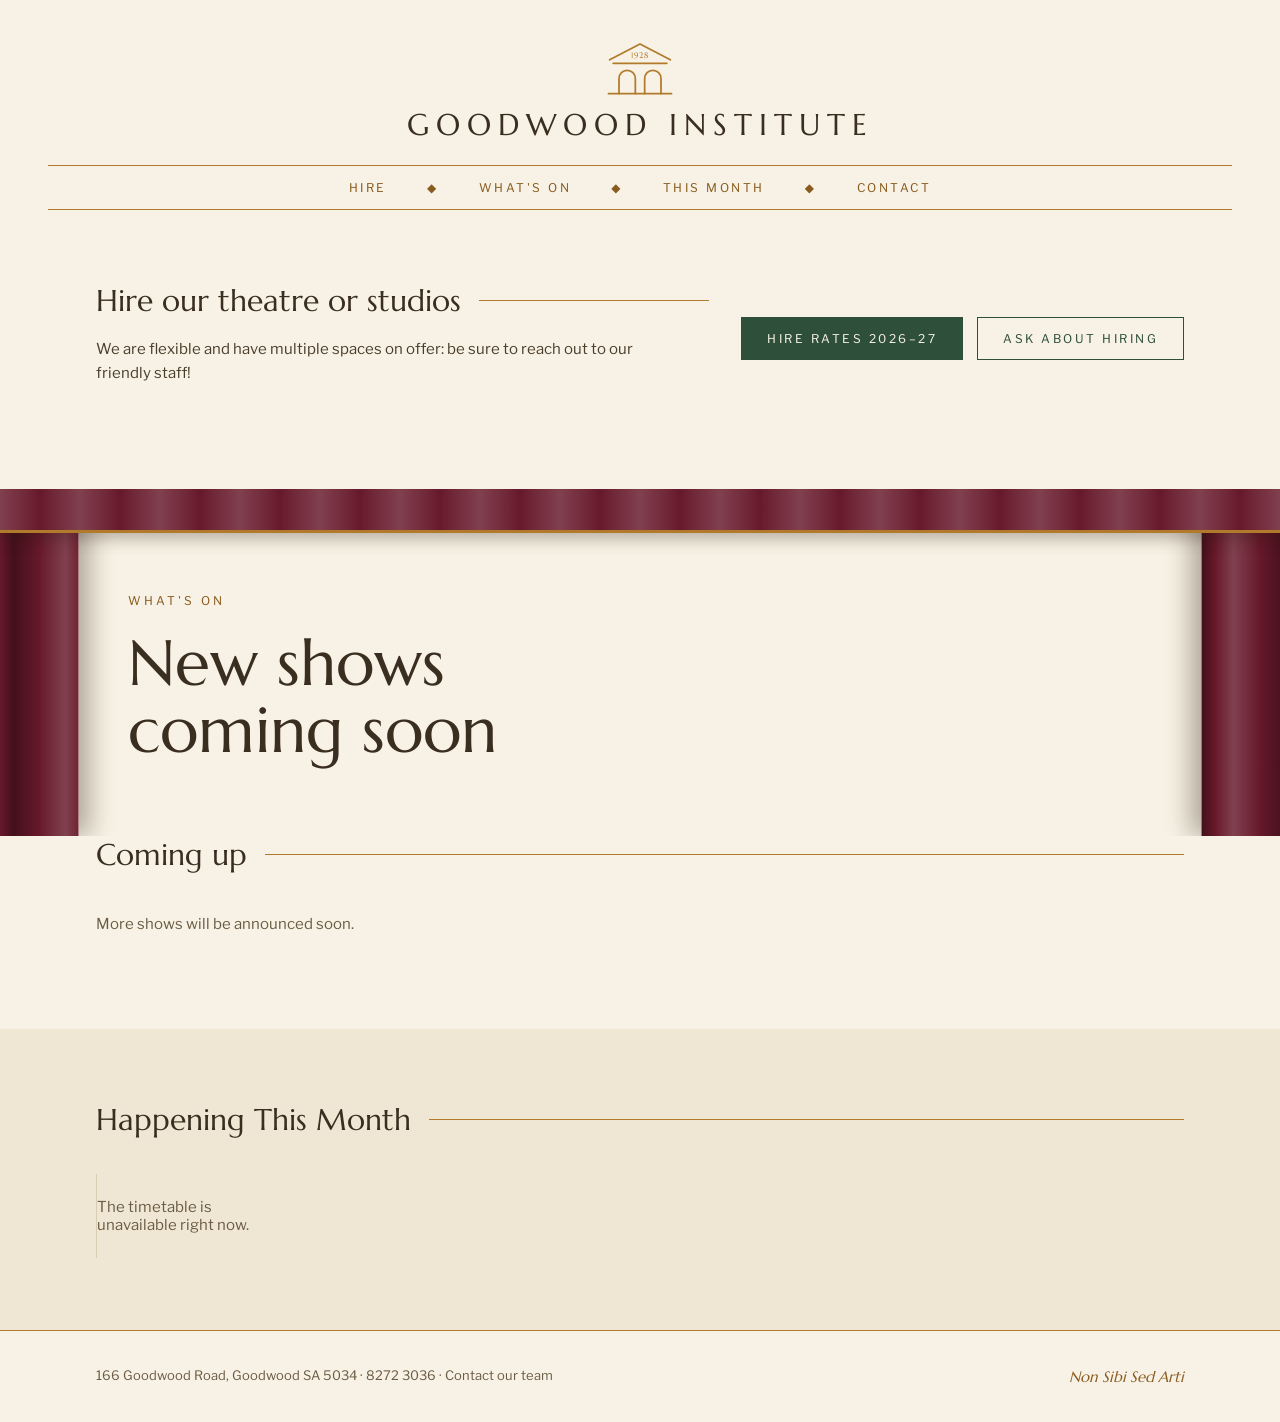
==== commit 11fd17cd: "Put welcoming message in hire section and remove duplicate question section" ====
--- a/site/index.html
+++ b/site/index.html
@@ -28,7 +28,7 @@
     <section class="hire" id="hire" aria-labelledby="hire-h">
       <div>
         <div class="section-head"><h2 id="hire-h">Hire our theatre or studios</h2></div>
-        <p>Our theatre and studios are available for performances, rehearsals, classes and events. Explore the spaces and ask us about availability.</p>
+        <p>We are flexible and have multiple spaces on offer: be sure to reach out to our friendly staff!</p>
       </div>
       <div class="buttons">
         <a class="btn btn-solid" href="/api/hire-rates.pdf">Hire rates 2026–27</a>
@@ -55,13 +55,7 @@
     </section>
 
 
-    <section class="contact contact-teaser" aria-labelledby="contact-h">
-      <div>
-        <div class="section-head"><h2 id="contact-h">Have a question?</h2></div>
-        <p>We are flexible and have multiple spaces on offer: be sure to reach out to our friendly staff!</p>
-      </div>
-      <a class="btn btn-solid" href="/contact.html">Get in touch</a>
-    </section>
+
   </main>
 
   <footer class="footer">
--- a/site/styles.css
+++ b/site/styles.css
@@ -144,3 +144,48 @@
   .contact { padding: 48px 20px; }
   .contact-fields { grid-template-columns: 1fr; }
 }
+
+/* Dedicated enquiry page: both contact methods are visible; no modal/popover. */
+.masthead h1 a { color: inherit; }
+.enquiry-page { max-width: 1000px; margin: 0 auto; padding: 52px 70px 72px; }
+.enquiry-page > section + section { margin-top: 44px; }
+.enquiry-title { margin: 10px 0 16px; font: 400 2.75rem/1.18 var(--serif); }
+.enquiry-lead { margin: 12px 0 16px; font: 400 1.45rem/1.45 var(--serif); }
+.enquiry-page p { line-height: 1.6; }
+.enquiry-page a:not(.btn) { color: #245138; text-decoration: underline; text-underline-offset: 3px; }
+.enquiry-page a:not(.btn):hover { color: var(--ochre-dk); }
+.enquiry-options { display: grid; grid-template-columns: repeat(2, minmax(0, 1fr)); gap: 22px; }
+.enquiry-option { background: #FFFDF8; border: 1px solid #B8A787; padding: 28px; display: flex;
+  flex-direction: column; align-items: flex-start; gap: 12px; }
+.enquiry-option h3 { margin: 0; font: 400 1.4rem/1.3 var(--serif); }
+.enquiry-option p { margin: 0; }
+.enquiry-option strong { overflow-wrap: anywhere; }
+.enquiry-option .btn { margin-top: auto; }
+.enquiry-hint { margin: 7px 0 0; font-size: .9rem; color: var(--ink-2); }
+.enquiry-form-section { padding: 34px 40px 40px; background: var(--cream-2); border: 1px solid var(--rule); }
+.enquiry-form-section > p { max-width: 65ch; }
+.enquiry-form-section .section-head h2 { font-size: 1.75rem; }
+.enquiry-form-section #contact-form { max-width: none; margin-top: 24px; gap: 24px; }
+.enquiry-field { display: flex; flex-direction: column; gap: 7px; min-width: 0; }
+.enquiry-field label { color: var(--ink); font-weight: 600; }
+.enquiry-field .enquiry-hint { margin-top: 0; }
+#contact-form select { width: 100%; border: 2px solid #6B5B44; padding: 12px;
+  font: 1rem/1.4 var(--sans); background: white; color: #272018; border-radius: 2px; }
+#contact-form :is(input, select, textarea):focus-visible { outline: 3px solid #245138; outline-offset: 3px; }
+.enquiry-subhead { font: 400 1.4rem/1.2 var(--serif); margin: 12px 0 0; }
+.enquiry-form-section .contact-fields { grid-template-columns: repeat(2, minmax(0, 1fr)); }
+.enquiry-back { margin-top: 36px; }
+#contact-status { font-weight: 600; }
+.contact-teaser { display: grid; grid-template-columns: minmax(0,1fr) auto; gap: 36px; align-items: center; }
+.contact-teaser p { max-width: 55ch; font: 400 1.125rem/1.55 var(--serif); }
+.contact-teaser .btn { white-space: nowrap; }
+@media (max-width: 720px) {
+  .enquiry-page { padding: 30px 20px 56px; }
+  .enquiry-options { grid-template-columns: 1fr; gap: 16px; }
+  .enquiry-option { padding: 24px; }
+  .enquiry-title { font-size: 2.1rem; }
+  .enquiry-lead { font-size: 1.2rem; }
+  .enquiry-form-section { padding: 26px 18px; }
+  .enquiry-form-section .contact-fields { grid-template-columns: 1fr; }
+  .contact-teaser { grid-template-columns: 1fr; gap: 12px; }
+}
